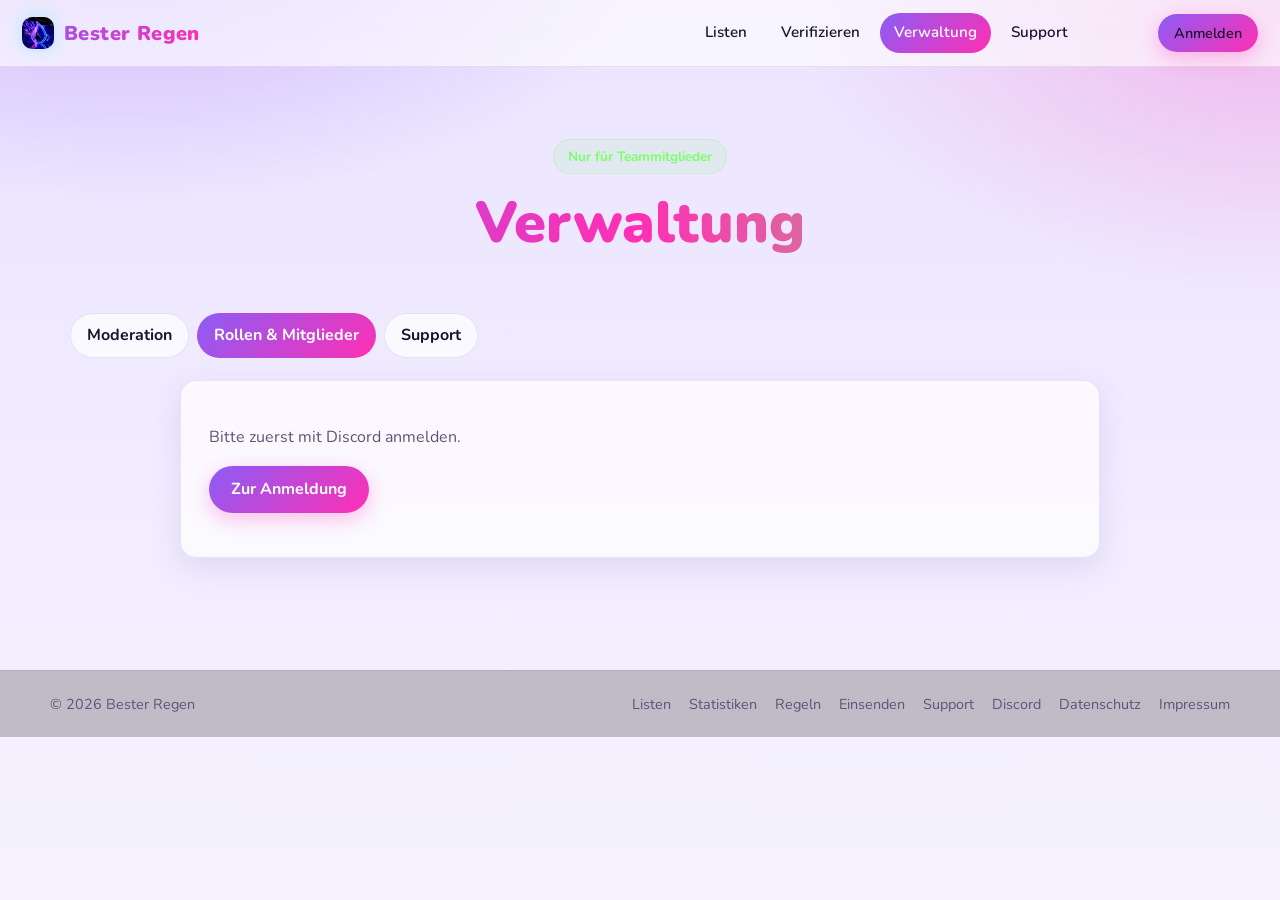
==== admin.html @ 312e37d3 "Profil-Platz reservieren, damit die Kopfzeile beim Laden nicht springt" ====
<!doctype html>
<html lang="de">
<head>
  <meta charset="utf-8">
  <meta name="viewport" content="width=device-width, initial-scale=1">
  <title>Verwaltung – Bester Regen</title>
  <link rel="icon" type="image/webp" href="assets/logo.webp">
  <link rel="preconnect" href="https://fonts.googleapis.com">
  <link rel="preconnect" href="https://fonts.gstatic.com" crossorigin>
  <link href="https://fonts.googleapis.com/css2?family=Nunito:wght@400;600;700;900&display=swap" rel="stylesheet">
  <link rel="stylesheet" href="css/style.css">
</head>
<body>
  <header class="topbar">
    <a class="brand" href="index.html"><img src="assets/logo.webp" alt="" width="32" height="32">Bester Regen</a>
    <nav>
      <a href="index.html">Listen</a>
      <a href="verify.html">Verifizieren</a>
      <a href="admin.html" class="cta">Verwaltung</a>
      <a href="support.html">Support</a>
      <div id="user-slot" class="user-slot"><span class="user-skel" aria-hidden="true"></span></div>
    </nav>
  </header>

  <section class="hero">
    <span class="eyebrow">Nur für Teammitglieder</span>
    <h1>Verwaltung</h1>
  </section>


  <nav class="subnav"><a href="mod.html" class="">Moderation</a><a href="admin.html" class="on">Rollen & Mitglieder</a><a href="support.html" class="">Support</a></nav>
  <main class="container">
    <div id="app"><p class="status">Lädt …</p></div>
  </main>

  <footer class="site-footer">
    <div class="foot-inner">
      <span>© 2026 Bester Regen</span>
      <nav>
        <a href="index.html">Listen</a>
        <a href="stats.html">Statistiken</a>
        <a href="regeln.html">Regeln</a>
        <a href="einreichen.html">Einsenden</a>
        <a href="support.html">Support</a>
        <a href="https://discord.besterregen.de" target="_blank" rel="noopener">Discord</a>
        <a href="datenschutz.html">Datenschutz</a>
        <a href="impressum.html">Impressum</a>
      </nav>
    </div>
  </footer>
  <script src="js/admin.js"></script>
  <script src="js/user.js"></script>
</body>
</html>
---- css/style.css ----
:root {
  --bg: #0b0816;
  --bg-2: #120c24;
  --panel: rgba(255, 255, 255, 0.04);
  --panel-border: rgba(255, 255, 255, 0.08);
  --text: #f2eefc;
  --muted: #a79cc4;
  --purple: #8b5cf6;
  --pink: #ff2fb3;
  --green: #7CFF6B;
  --cyan: #38e8ff;
  --grad: linear-gradient(135deg, var(--purple), var(--pink));
  --radius: 16px;
  --shadow: 0 10px 30px rgba(0, 0, 0, 0.35);
}
@media (prefers-color-scheme: light) {
  :root {
    --bg: #f6f3ff;
    --bg-2: #ebe4ff;
    --panel: rgba(255, 255, 255, 0.7);
    --panel-border: rgba(90, 60, 160, 0.12);
    --text: #1a1330;
    --muted: #5d5478;
    --shadow: 0 10px 30px rgba(90, 60, 160, 0.12);
  }
}

* { box-sizing: border-box; }
html { scroll-behavior: smooth; }
body {
  margin: 0;
  min-height: 100vh;
  color: var(--text);
  font-family: "Nunito", system-ui, -apple-system, "Segoe UI", Roboto, sans-serif;
  line-height: 1.55;
  background:
    radial-gradient(900px 500px at 10% -10%, rgba(139, 92, 246, 0.35), transparent 60%),
    radial-gradient(800px 500px at 100% 0%, rgba(255, 47, 179, 0.25), transparent 60%),
    linear-gradient(180deg, var(--bg-2), var(--bg));
  background-attachment: fixed;
  -webkit-font-smoothing: antialiased;
}
a { color: var(--cyan); text-decoration: none; transition: color .2s ease; }
a:hover { color: var(--green); }

/* Kopfzeile */
.topbar {
  position: sticky;
  top: 0;
  z-index: 10;
  display: flex;
  justify-content: space-between;
  align-items: center;
  gap: 16px;
  padding: 14px 24px;
  backdrop-filter: blur(12px);
  -webkit-backdrop-filter: blur(12px);
  background: rgba(11, 8, 22, 0.55);
  border-bottom: 1px solid var(--panel-border);
}
@media (prefers-color-scheme: light) {
  .topbar { background: rgba(255, 255, 255, 0.6); }
}
.brand {
  font-weight: 900;
  font-size: 1.25rem;
  letter-spacing: .02em;
  background: var(--grad);
  -webkit-background-clip: text;
  background-clip: text;
  color: transparent;
}
.brand:hover { color: transparent; }
.topbar nav { display: flex; gap: 6px; flex-wrap: wrap; }
.topbar nav a {
  color: var(--text);
  padding: 8px 14px;
  border-radius: 999px;
  font-weight: 600;
  font-size: .95rem;
  transition: background .2s ease, color .2s ease;
}
.topbar nav a:hover { background: var(--panel); color: var(--green); }
.topbar nav a.cta {
  background: var(--grad);
  color: #fff;
}
.topbar nav a.cta:hover { filter: brightness(1.1); color: #fff; }

/* Hero */
.hero {
  text-align: center;
  padding: 72px 20px 48px;
  animation: fadeUp .8s ease both;
}
.hero .eyebrow {
  display: inline-block;
  padding: 6px 14px;
  border-radius: 999px;
  font-size: .85rem;
  font-weight: 700;
  color: var(--green);
  background: rgba(124, 255, 107, 0.1);
  border: 1px solid rgba(124, 255, 107, 0.3);
}
.hero h1 {
  margin: 18px 0 10px;
  font-size: clamp(2.2rem, 6vw, 3.6rem);
  font-weight: 900;
  line-height: 1.1;
  background: linear-gradient(90deg, var(--purple), var(--pink), var(--green));
  -webkit-background-clip: text;
  background-clip: text;
  color: transparent;
}
.hero p { color: var(--muted); max-width: 560px; margin: 0 auto; }

/* Container & Abschnitte */
.container { max-width: 960px; margin: 0 auto; padding: 0 20px 64px; }
h2 { font-size: 1.4rem; margin: 0 0 16px; }

/* Listen-Tabs */
.list-tabs { display: flex; gap: 8px; flex-wrap: wrap; margin-bottom: 20px; }
.list-tabs button {
  font: inherit;
  font-weight: 700;
  color: var(--text);
  background: var(--panel);
  border: 1px solid var(--panel-border);
  border-radius: 999px;
  padding: 9px 18px;
  cursor: pointer;
  transition: transform .15s ease, background .2s ease, border-color .2s ease;
}
.list-tabs button:hover { transform: translateY(-1px); border-color: var(--purple); }
.list-tabs button.active {
  background: var(--grad);
  border-color: transparent;
  color: #fff;
  box-shadow: 0 6px 20px rgba(255, 47, 179, 0.3);
}

/* Level-Karten */
.level-list { display: grid; gap: 12px; }
.level {
  display: grid;
  grid-template-columns: 64px 1fr;
  align-items: center;
  gap: 16px;
  padding: 16px 18px;
  border-radius: var(--radius);
  background: var(--panel);
  border: 1px solid var(--panel-border);
  box-shadow: var(--shadow);
  backdrop-filter: blur(8px);
  -webkit-backdrop-filter: blur(8px);
  animation: fadeUp .5s ease both;
  transition: transform .2s ease, border-color .2s ease;
}
.level:hover { transform: translateY(-2px); border-color: rgba(56, 232, 255, 0.4); }
.rank {
  display: grid;
  place-items: center;
  height: 52px;
  border-radius: 14px;
  font-weight: 900;
  font-size: 1.2rem;
  color: #0b0816;
  background: linear-gradient(135deg, var(--green), var(--cyan));
}
.level:nth-child(1) .rank { background: linear-gradient(135deg, #ffe066, #ff9f1c); }
.level:nth-child(2) .rank { background: linear-gradient(135deg, #e0e6ff, #9aa8d6); }
.level:nth-child(3) .rank { background: linear-gradient(135deg, #ffb38a, #ff5e8a); }
.level h3 { margin: 0 0 2px; font-size: 1.1rem; }
.level p { margin: 0; color: var(--muted); font-size: .92rem; }
.status { color: var(--muted); padding: 24px 0; text-align: center; }

/* Einreichen-Seite */
.card {
  padding: 28px;
  border-radius: var(--radius);
  background: var(--panel);
  border: 1px solid var(--panel-border);
  box-shadow: var(--shadow);
}
.card p { color: var(--muted); }

@keyframes fadeUp {
  from { opacity: 0; transform: translateY(10px); }
  to { opacity: 1; transform: none; }
}
@media (prefers-reduced-motion: reduce) {
  *, *::before, *::after { animation: none !important; transition: none !important; scroll-behavior: auto !important; }
}
@media (max-width: 600px) {
  .topbar { padding: 12px 16px; }
  .hero { padding: 48px 16px 32px; }
  .container { padding: 0 16px 48px; }
  .level { grid-template-columns: 52px 1fr; padding: 14px; }
  .rank { height: 44px; }
}

/* Logo in der Kopfzeile */
.brand { display: inline-flex; align-items: center; gap: 10px; }
.brand img {
  width: 32px;
  height: 32px;
  border-radius: 10px;
  box-shadow: 0 0 16px rgba(56, 232, 255, 0.35);
}

/* Verifizierung */
.btn {
  display: inline-block;
  font: inherit;
  font-weight: 700;
  color: #fff;
  background: var(--grad);
  border: 0;
  border-radius: 999px;
  padding: 11px 22px;
  cursor: pointer;
  text-decoration: none;
  box-shadow: 0 6px 20px rgba(255, 47, 179, 0.3);
  transition: transform .15s ease, filter .2s ease;
}
.btn:hover { transform: translateY(-1px); filter: brightness(1.08); color: #fff; }
.code {
  font-family: ui-monospace, Menlo, Consolas, monospace;
  font-size: 1.8rem;
  font-weight: 700;
  letter-spacing: .08em;
  color: var(--green);
  background: rgba(124, 255, 107, 0.08);
  border: 1px dashed rgba(124, 255, 107, 0.4);
  border-radius: 12px;
  padding: 12px 18px;
  display: inline-block;
}
.hint { color: var(--muted); font-size: .9rem; }
.card h2 { margin-top: 0; }

/* Discord-Button */
.topbar nav a.discord {
  color: #fff;
  background: #5865F2;
}
.topbar nav a.discord:hover { background: #4752c4; color: #fff; }
.hero-actions { margin-top: 22px; }
.hero-actions .btn { background: #5865F2; box-shadow: 0 6px 20px rgba(88, 101, 242, 0.35); }

/* ---------- Verwaltung ---------- */
.admin-grid { display: grid; gap: 20px; grid-template-columns: 1fr; }
@media (min-width: 900px) { .admin-grid { grid-template-columns: 1fr 1fr; } }
.admin-grid h2 { margin-top: 0; }
.admin-grid h3 { margin: 22px 0 10px; font-size: 1rem; }
.role-list { display: grid; gap: 8px; margin-bottom: 8px; }
.role-row, .member {
  display: flex; align-items: center; gap: 12px;
  padding: 10px 12px; border-radius: 12px;
  border: 1px solid var(--panel-border); background: rgba(255,255,255,0.02);
}
.role-info { flex: 1; min-width: 0; display: flex; flex-direction: column; }
.role-info small { color: var(--muted); }
.dot { width: 12px; height: 12px; border-radius: 50%; flex: none; box-shadow: 0 0 10px currentColor; }
.role-form label { display: flex; flex-direction: column; gap: 6px; margin-bottom: 14px; font-weight: 600; }
.role-form input[type="text"], .role-form input:not([type]), .search {
  font: inherit; color: var(--text); background: var(--panel);
  border: 1px solid var(--panel-border); border-radius: 10px; padding: 10px 12px;
}
.role-form input[type="color"] { width: 64px; height: 40px; border: 0; background: none; padding: 0; cursor: pointer; }
.role-form fieldset { border: 1px solid var(--panel-border); border-radius: 12px; margin: 0 0 16px; padding: 12px; }
.role-form legend { font-weight: 700; padding: 0 6px; }
.check { display: flex !important; flex-direction: row !important; gap: 10px; align-items: flex-start; font-weight: 400 !important; margin-bottom: 10px; }
.check small { color: var(--muted); }
.form-actions { display: flex; gap: 10px; flex-wrap: wrap; }
.btn.ghost { background: transparent; border: 1px solid var(--panel-border); box-shadow: none; color: var(--text); }
.search { width: 100%; margin-bottom: 14px; }
.results { display: grid; gap: 10px; }
.member img { border-radius: 50%; flex: none; }
.member-body { flex: 1; min-width: 0; }
.chips { display: flex; flex-wrap: wrap; gap: 6px; margin-top: 8px; }
.chip-btn {
  font: inherit; font-size: .85rem; font-weight: 600; cursor: pointer;
  color: var(--text); background: transparent;
  border: 1px solid var(--panel-border); border-radius: 999px; padding: 5px 11px;
  transition: background .2s ease, border-color .2s ease;
}
.chip-btn:hover { border-color: var(--purple); }
.chip-btn.on { background: color-mix(in srgb, var(--c, var(--purple)) 25%, transparent); border-color: var(--c, var(--purple)); }
.chip-btn.danger { color: #ff7a9c; }
.chip-btn.danger:hover { border-color: #ff7a9c; }

/* ---------- Listen, Einreichen, Moderation ---------- */
a.level-link { color: inherit; text-decoration: none; display: grid; grid-template-columns: 64px 1fr; align-items: center; gap: 16px; }
a.level-link:hover { color: inherit; }
.level-detail { display: grid; gap: 22px; }
@media (min-width: 720px) { .level-detail { grid-template-columns: 320px 1fr; align-items: start; } }
.level-img { width: 100%; border-radius: 14px; border: 1px solid var(--panel-border); object-fit: cover; aspect-ratio: 16 / 9; }
.level-meta h1 { margin: 6px 0 8px; font-size: 1.8rem; }
.level-meta p { margin: 4px 0; color: var(--muted); }
.records { display: grid; gap: 8px; margin-top: 12px; }
.record-row { display: flex; justify-content: space-between; align-items: center; padding: 10px 14px; border-radius: 12px; background: rgba(255,255,255,0.03); border: 1px solid var(--panel-border); }
.tabs-row { display: flex; gap: 8px; flex-wrap: wrap; margin-bottom: 18px; }
.tabs-row .chip-btn { font-size: .95rem; padding: 8px 16px; }
.tabs-row .chip-btn.on { background: var(--grad); border-color: transparent; color: #fff; }
.queue { display: grid; gap: 14px; margin: 12px 0 26px; }
.queue-item { display: flex; gap: 16px; align-items: flex-start; }
.queue-item .thumb { width: 160px; height: 90px; object-fit: cover; border-radius: 10px; flex: none; }
.queue-body { display: flex; flex-direction: column; gap: 4px; flex: 1; min-width: 0; }
.queue-body small { color: var(--muted); }
.queue-body .form-actions { margin-top: 8px; align-items: center; }
.inline { display: inline-flex; gap: 8px; align-items: center; font-weight: 600; }
.inline input { width: 90px; font: inherit; color: var(--text); background: var(--panel); border: 1px solid var(--panel-border); border-radius: 10px; padding: 8px 10px; }
.danger-btn { color: #ff7a9c !important; }
.rank-mini { font-weight: 900; color: var(--accent, #f5b400); min-width: 36px; }
.hook-row { display: flex; gap: 8px; align-items: center; }
.hook-row input { flex: 1; }
.role-form select { font: inherit; color: var(--text); background: var(--panel); border: 1px solid var(--panel-border); border-radius: 10px; padding: 10px 12px; }
.role-form input[type="file"] { color: var(--muted); }
.role-form input[type="number"] { font: inherit; color: var(--text); background: var(--panel); border: 1px solid var(--panel-border); border-radius: 10px; padding: 10px 12px; }
@media (max-width: 600px) { .queue-item { flex-direction: column; } .queue-item .thumb { width: 100%; height: auto; aspect-ratio: 16/9; } }

/* ---------- Profil-Menü ---------- */
.user-menu { position: relative; }
.user-btn {
  display: inline-flex; align-items: center; gap: 10px;
  font: inherit; font-weight: 700; color: var(--text); cursor: pointer;
  background: var(--panel); border: 1px solid var(--panel-border);
  border-radius: 999px; padding: 4px 14px 4px 4px;
  transition: border-color .2s ease, transform .15s ease;
}
.user-btn:hover { border-color: var(--purple); transform: translateY(-1px); }
.user-btn img { border-radius: 50%; display: block; }
.user-btn span { max-width: 140px; overflow: hidden; text-overflow: ellipsis; white-space: nowrap; }
.user-dropdown {
  position: absolute; right: 0; top: calc(100% + 10px); z-index: 20;
  min-width: 230px; display: flex; flex-direction: column; padding: 8px;
  background: var(--bg-2); border: 1px solid var(--panel-border);
  border-radius: 14px; box-shadow: var(--shadow);
  animation: fadeUp .18s ease both;
}
.user-dropdown[hidden] { display: none; }
.user-dropdown a, .user-dropdown .ud-logout {
  font: inherit; color: var(--text); text-align: left; background: none; border: 0;
  padding: 9px 12px; border-radius: 10px; cursor: pointer; text-decoration: none;
}
.user-dropdown a:hover, .user-dropdown .ud-logout:hover { background: var(--panel); color: var(--green); }
.user-dropdown .ud-logout { color: #ff7a9c; }
.ud-head { display: flex; flex-direction: column; padding: 8px 12px 10px; border-bottom: 1px solid var(--panel-border); margin-bottom: 6px; }
.ud-head small { color: var(--muted); }
.btn.small { padding: 8px 16px; font-size: .9rem; }
.settings-card { margin-bottom: 18px; }
.settings-card h2, .settings-card h3 { margin-top: 0; }
.profile { display: flex; align-items: center; gap: 18px; }
.profile img { border-radius: 50%; border: 2px solid var(--purple); }
.profile h2 { margin: 0 0 4px; }
.perm-list { margin: 6px 0 0; padding-left: 18px; color: var(--muted); }
.perm-list li { margin-bottom: 6px; }
@media (max-width: 600px) { .user-btn span { display: none; } .user-btn { padding: 3px; } }

/* ---------- Layout mit Seitenleiste ---------- */
.page-grid { max-width: 1180px; margin: 0 auto; padding: 0 20px 64px; display: grid; gap: 24px; grid-template-columns: 1fr; }
@media (min-width: 960px) { .page-grid { grid-template-columns: minmax(0, 1fr) 300px; align-items: start; } }
.page-grid .main-col { padding: 0; max-width: none; }
.sidebar { display: grid; gap: 16px; }
.side-card h3 { margin: 0 0 8px; font-size: 1.05rem; }
.side-card .hint { margin: 0 0 14px; }
.btn.full { display: block; text-align: center; width: 100%; box-sizing: border-box; }
.btn.discord { background: #5865F2; box-shadow: 0 6px 20px rgba(88,101,242,.35); }
.search { width: 100%; font: inherit; color: var(--text); background: var(--panel); border: 1px solid var(--panel-border); border-radius: 12px; padding: 11px 14px; margin: 4px 0 16px; }
.list-tabs button { display: flex; flex-direction: column; align-items: center; line-height: 1.2; }
.list-tabs button small { font-size: .72rem; font-weight: 600; opacity: .75; margin-top: 2px; }

/* Level-Karten mit Bild und Punkten */
.level { grid-template-columns: 96px 1fr; }
.level .thumb { width: 96px; height: 54px; object-fit: cover; border-radius: 10px; border: 1px solid var(--panel-border); }
.level .rank { height: 54px; }
.level-text h3 { margin-bottom: 4px; }
.level-text h3 .pos { color: var(--accent, #f5b400); margin-right: 4px; }
.level-text .points { color: var(--green); font-weight: 700; }
@media (max-width: 600px) { .level { grid-template-columns: 72px 1fr; } .level .thumb { width: 72px; height: 42px; } }

/* Level-Detail */
.level-hero { display: grid; gap: 22px; margin-bottom: 18px; }
@media (min-width: 720px) { .level-hero { grid-template-columns: 320px 1fr; align-items: center; } }
.points-big { font-size: 1.6rem; font-weight: 900; color: var(--green); margin: 10px 0; }
.points-big span { font-size: 1rem; color: var(--muted); font-weight: 600; }
.info-grid { display: grid; gap: 18px; margin-bottom: 18px; }
@media (min-width: 720px) { .info-grid { grid-template-columns: 1fr 1fr; } }
.info-grid h2, .card h2 { margin-top: 0; font-size: 1.2rem; }
.info-table { width: 100%; border-collapse: collapse; }
.info-table th, .info-table td { text-align: left; padding: 9px 4px; border-bottom: 1px solid var(--panel-border); }
.info-table th { color: var(--muted); font-weight: 600; width: 45%; }
.info-table td { font-weight: 700; text-align: right; }
.video-box { position: relative; aspect-ratio: 16 / 9; border-radius: 14px; overflow: hidden; background: #000; border: 1px solid var(--panel-border); display: grid; place-items: center; }
.video-box .hint { position: absolute; bottom: 10px; left: 0; right: 0; text-align: center; margin: 0; font-size: .8rem; }
.video-play { width: 72px; height: 72px; border-radius: 50%; border: 0; cursor: pointer; font-size: 1.6rem; color: #fff; background: var(--grad); box-shadow: 0 10px 30px rgba(255,47,179,.4); transition: transform .15s ease; }
.video-play:hover { transform: scale(1.06); }
.video-box iframe { position: absolute; inset: 0; width: 100%; height: 100%; border: 0; }

/* Regeln */
.rules ol { padding-left: 22px; margin: 0; display: grid; gap: 12px; }
.rules li { color: var(--text); }
.rules li strong { color: var(--accent, #f5b400); }
.rules-hint { margin: 0 0 14px; }

/* Statistik */
.table-wrap { overflow-x: auto; }
.stats-table { width: 100%; border-collapse: collapse; min-width: 460px; }
.stats-table th, .stats-table td { padding: 11px 8px; text-align: left; border-bottom: 1px solid var(--panel-border); }
.stats-table th { color: var(--muted); font-size: .85rem; font-weight: 700; text-transform: uppercase; letter-spacing: .04em; }
.stats-table .num { text-align: right; font-variant-numeric: tabular-nums; }
.stats-table .rank-cell { font-weight: 900; color: var(--accent, #f5b400); width: 48px; }
.stats-table tbody tr:hover { background: rgba(255,255,255,.03); }

/* ---------- Überarbeitung Listen-Layout (flexibel, Solar-Flare-Stil) ---------- */
/* Hauptspalte füllt die Breite aus (auto-Ränder hatten sie schrumpfen lassen) */
.page-grid .main-col { margin: 0; width: 100%; justify-self: stretch; max-width: none; }

/* Level-Karte: großes Bild links, Infos rechts; auf dem Handy untereinander */
a.level-link.level {
  grid-template-columns: 1fr;
  gap: 14px;
  padding: 14px;
  align-items: start;
}
@media (min-width: 600px) {
  a.level-link.level { grid-template-columns: 220px minmax(0, 1fr); gap: 22px; padding: 16px; align-items: center; }
}
a.level-link .thumb {
  width: 100%;
  height: auto;
  aspect-ratio: 16 / 9;
  border-radius: 12px;
  object-fit: cover;
  border: 1px solid var(--panel-border);
}
a.level-link .rank { min-height: 56px; height: auto; }
.level-text { min-width: 0; }
.level-text h3 { font-size: 1.3rem; line-height: 1.25; margin: 0 0 6px; overflow-wrap: anywhere; }
.level-text p { font-size: .95rem; margin: 2px 0; overflow-wrap: anywhere; }
.level-text .points { font-size: 1.05rem; margin-top: 10px; }
.level-text h3 .pos { color: var(--accent, #f5b400); margin-right: 6px; }

/* Suche und Tabs passen sich der Breite an */
.list-tabs { flex-wrap: wrap; }
.list-tabs button { min-width: 0; }
.search { max-width: 100%; }

/* ---------- Bereichs-Navigation, Support, Gruppen im Menü ---------- */
.subnav { max-width: 1180px; margin: 0 auto 22px; padding: 0 20px; display: flex; flex-wrap: wrap; gap: 8px; }
.subnav a { font-weight: 700; color: var(--text); padding: 9px 16px; border-radius: 999px; border: 1px solid var(--panel-border); text-decoration: none; background: var(--panel); }
.subnav a:hover { border-color: var(--purple); color: var(--green); }
.subnav a.on { background: var(--grad); border-color: transparent; color: #fff; }
.ud-group { font-size: .75rem; font-weight: 800; text-transform: uppercase; letter-spacing: .08em; color: var(--muted); padding: 10px 12px 4px; }
.support-card { margin-bottom: 18px; }
.support-card h2 { margin-top: 0; }
.support-card details { border-bottom: 1px solid var(--panel-border); padding: 12px 0; }
.support-card details:last-child { border-bottom: 0; }
.support-card summary { cursor: pointer; font-weight: 700; list-style: none; }
.support-card summary::-webkit-details-marker { display: none; }
.support-card summary::after { content: "+"; float: right; color: var(--accent, #f5b400); font-size: 1.2rem; line-height: 1; }
.support-card details[open] summary::after { content: "–"; }
.support-card details p { color: var(--muted); margin: 10px 0 0; }
.support-card details a { color: var(--cyan); }

/* ---------- Discord-Zahlen in der Seitenleiste ---------- */
.dstats { display: flex; gap: 12px; margin-bottom: 12px; }
.dstat { flex: 1; display: flex; flex-direction: column; align-items: center; gap: 2px; padding: 10px 6px; border-radius: 12px; background: rgba(255,255,255,0.03); border: 1px solid var(--panel-border); }
.dstat strong { font-size: 1.35rem; font-variant-numeric: tabular-nums; }
.dstat small { color: var(--muted); font-size: .8rem; }
.dot-online { display: inline-block; width: 9px; height: 9px; border-radius: 50%; background: var(--green); box-shadow: 0 0 10px var(--green); margin-right: 8px; vertical-align: middle; animation: pulse 2s ease-in-out infinite; }
@keyframes pulse { 0%,100% { opacity: 1; } 50% { opacity: .35; } }

/* ---------- Footer ---------- */
.site-footer { margin-top: 48px; border-top: 1px solid var(--panel-border); background: rgba(0,0,0,.22); padding: 22px 18px; }
.foot-inner { max-width: 1180px; margin: 0 auto; display: flex; flex-wrap: wrap; gap: 12px 24px; justify-content: space-between; align-items: center; color: var(--muted); font-size: .9rem; }
.foot-inner nav { display: flex; flex-wrap: wrap; gap: 8px 18px; }
.foot-inner a { color: var(--muted); text-decoration: none; transition: color .2s ease; }
.foot-inner a:hover { color: var(--green); }
.legal h2 { margin: 24px 0 8px; font-size: 1.15rem; }
.legal h2:first-child { margin-top: 0; }
.legal p, .legal li { color: var(--text); }
.legal ul { padding-left: 20px; }
.legal li { margin-bottom: 8px; }

/* ---------- Responsive ---------- */
.topbar { padding: 12px 22px; }
.topbar nav { align-items: center; }
@media (max-width: 760px) {
  .topbar { padding: 10px 14px; gap: 10px; }
  .brand { font-size: 1.05rem; }
  .brand img { width: 28px; height: 28px; }
  .topbar nav { width: 100%; flex-wrap: nowrap; overflow-x: auto; scrollbar-width: none; gap: 2px; padding-bottom: 2px; }
  .topbar nav::-webkit-scrollbar { display: none; }
  .topbar nav a { white-space: nowrap; font-size: .88rem; padding: 7px 11px; }
  .hero { padding: 40px 16px 24px; }
  .hero h1 { font-size: clamp(1.9rem, 9vw, 2.6rem); }
  .page-grid { padding: 0 14px 40px; gap: 18px; }
  .card { padding: 18px; border-radius: 14px; }
  .search { font-size: 16px; }
  .btn { padding: 10px 18px; }
  .subnav { padding: 0 14px; }
  .foot-inner { flex-direction: column; text-align: center; }
  .foot-inner nav { justify-content: center; }
  .info-table th { width: 42%; }
  .level-hero { gap: 16px; }
}
@media (max-width: 380px) {
  .user-btn span { display: none; }
  .level-text h3 { font-size: 1.1rem; }
}

/* ---------- Profil-Platz ohne Springen beim Laden ---------- */
.user-slot { display: flex; align-items: center; justify-content: flex-end; min-width: 170px; min-height: 42px; flex: none; }
.user-skel { display: inline-block; width: 170px; height: 42px; border-radius: 999px; background: var(--panel); border: 1px solid var(--panel-border); animation: skel 1.4s ease-in-out infinite; }
@keyframes skel { 0%,100% { opacity: .55; } 50% { opacity: 1; } }
.user-btn { white-space: nowrap; }
.user-btn span { display: inline-block; }
@media (max-width: 760px) { .user-slot { min-width: 44px; } .user-skel { width: 44px; } }
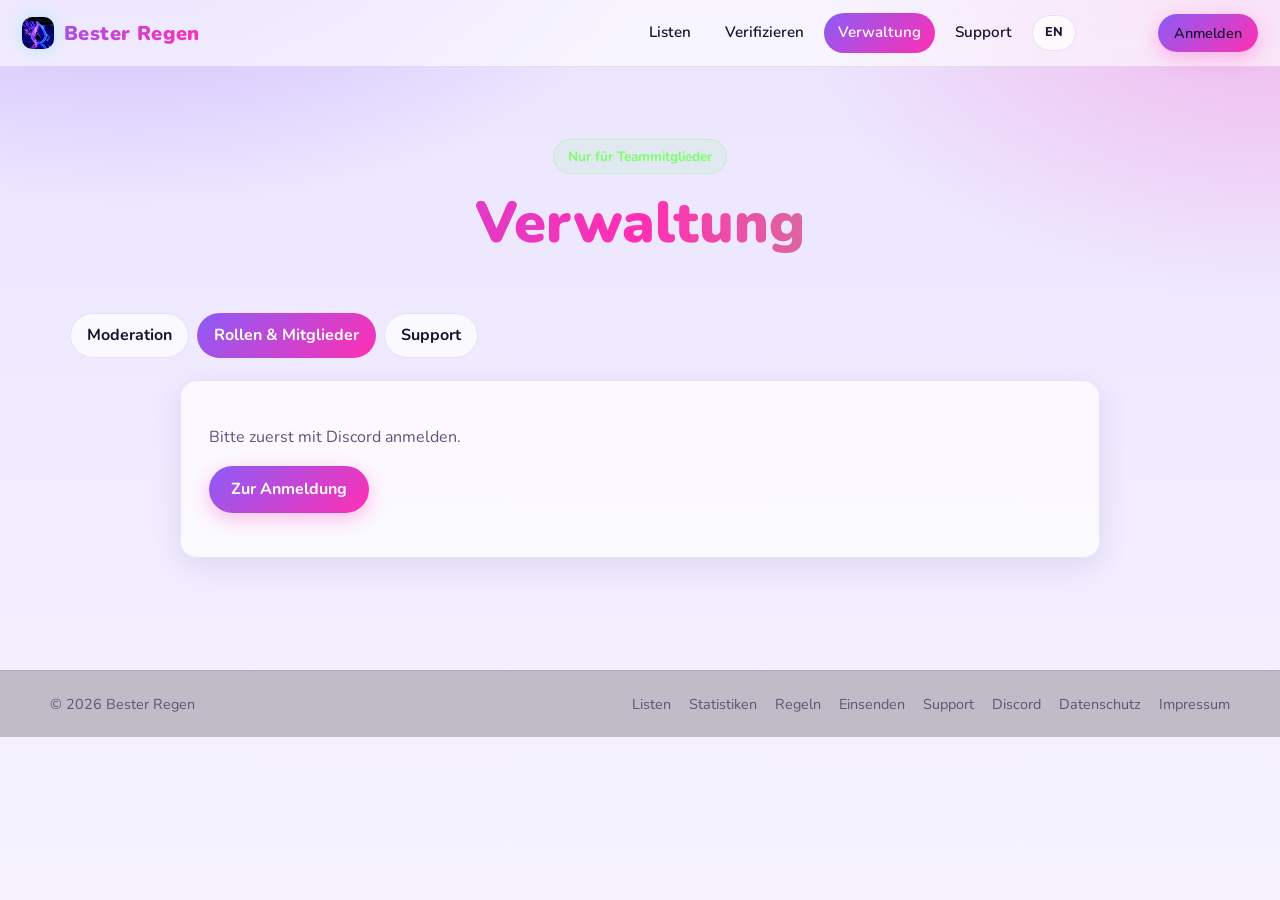
==== commit 30ab2897: "Englische Übersetzung: Sprachumschalter, Navigation, Startseite, Regeln" ====
--- a/admin.html
+++ b/admin.html
@@ -9,15 +9,17 @@
   <link rel="preconnect" href="https://fonts.gstatic.com" crossorigin>
   <link href="https://fonts.googleapis.com/css2?family=Nunito:wght@400;600;700;900&display=swap" rel="stylesheet">
   <link rel="stylesheet" href="css/style.css">
+  <script>try{if(localStorage.getItem('br_lang')==='en')document.documentElement.dataset.lang='en'}catch(e){}</script>
 </head>
 <body>
   <header class="topbar">
     <a class="brand" href="index.html"><img src="assets/logo.webp" alt="" width="32" height="32">Bester Regen</a>
     <nav>
-      <a href="index.html">Listen</a>
+      <a href="index.html"><span class="de">Listen</span><span class="en">Lists</span></a>
       <a href="verify.html">Verifizieren</a>
-      <a href="admin.html" class="cta">Verwaltung</a>
+      <a href="admin.html" class="cta"><span class="de">Verwaltung</span><span class="en">Admin</span></a>
       <a href="support.html">Support</a>
+      <button class="lang-btn" id="lang-btn" type="button" aria-label="Sprache wechseln">EN</button>
       <div id="user-slot" class="user-slot"><span class="user-skel" aria-hidden="true"></span></div>
     </nav>
   </header>
@@ -37,18 +39,19 @@
     <div class="foot-inner">
       <span>© 2026 Bester Regen</span>
       <nav>
-        <a href="index.html">Listen</a>
-        <a href="stats.html">Statistiken</a>
-        <a href="regeln.html">Regeln</a>
-        <a href="einreichen.html">Einsenden</a>
+        <a href="index.html"><span class="de">Listen</span><span class="en">Lists</span></a>
+        <a href="stats.html"><span class="de">Statistiken</span><span class="en">Statistics</span></a>
+        <a href="regeln.html"><span class="de">Regeln</span><span class="en">Rules</span></a>
+        <a href="einreichen.html"><span class="de">Einsenden</span><span class="en">Submit</span></a>
         <a href="support.html">Support</a>
         <a href="https://discord.besterregen.de" target="_blank" rel="noopener">Discord</a>
-        <a href="datenschutz.html">Datenschutz</a>
-        <a href="impressum.html">Impressum</a>
+        <a href="datenschutz.html"><span class="de">Datenschutz</span><span class="en">Privacy</span></a>
+        <a href="impressum.html"><span class="de">Impressum</span><span class="en">Legal notice</span></a>
       </nav>
     </div>
   </footer>
   <script src="js/admin.js"></script>
   <script src="js/user.js"></script>
+  <script src="js/lang.js"></script>
 </body>
 </html>
--- a/css/style.css
+++ b/css/style.css
@@ -519,3 +519,77 @@
 .user-btn { white-space: nowrap; }
 .user-btn span { display: inline-block; }
 @media (max-width: 760px) { .user-slot { min-width: 44px; } .user-skel { width: 44px; } }
+
+/* ---------- Glocke & Benachrichtigungen ---------- */
+.bell-wrap { position: relative; margin-right: 10px; }
+.bell { position: relative; display: grid; place-items: center; width: 42px; height: 42px; border-radius: 50%; cursor: pointer; color: var(--text); background: var(--panel); border: 1px solid var(--panel-border); transition: border-color .2s ease, transform .15s ease; }
+.bell:hover { border-color: var(--purple); transform: translateY(-1px); }
+.bell .badge { position: absolute; top: -4px; right: -4px; min-width: 20px; height: 20px; padding: 0 5px; border-radius: 999px; font-size: .72rem; font-weight: 800; color: #fff; background: var(--pink); display: grid; place-items: center; box-shadow: 0 0 12px rgba(255,47,179,.6); }
+.bell .badge[hidden] { display: none; }
+.bell-panel { position: absolute; right: 0; top: calc(100% + 10px); z-index: 30; width: min(360px, calc(100vw - 28px)); background: var(--bg-2); border: 1px solid var(--panel-border); border-radius: 16px; box-shadow: var(--shadow); overflow: hidden; animation: fadeUp .18s ease both; }
+.bell-panel[hidden] { display: none; }
+.bp-head { padding: 14px 16px; border-bottom: 1px solid var(--panel-border); }
+.bp-list { max-height: 360px; overflow-y: auto; }
+.bp-list .hint { padding: 16px; margin: 0; }
+.bp-item { display: flex; gap: 12px; align-items: flex-start; padding: 12px 16px; text-decoration: none; color: var(--text); border-bottom: 1px solid var(--panel-border); transition: background .2s ease; }
+.bp-item:hover { background: var(--panel); color: var(--text); }
+.bp-item.unread { background: rgba(139,92,246,.10); }
+.bp-icon { font-size: 1.2rem; line-height: 1.3; }
+.bp-text { display: flex; flex-direction: column; min-width: 0; }
+.bp-text strong { font-size: .95rem; overflow-wrap: anywhere; }
+.bp-text small { color: var(--muted); margin-top: 2px; overflow-wrap: anywhere; }
+
+/* ---------- Abo-Knopf bei Listen ---------- */
+.sub-area { display: flex; flex-wrap: wrap; align-items: center; gap: 10px 14px; margin: 0 0 14px; }
+.sub-area:empty { display: none; }
+.sub-btn { padding: 8px 16px; font-size: .92rem; }
+.sub-btn.on { background: var(--grad); border-color: transparent; color: #fff; }
+.sub-hint { margin: 0; }
+@media (max-width: 760px) { .bell-wrap { margin-right: 4px; } .bell { width: 38px; height: 38px; } .bell-panel { right: -6px; } }
+
+.player-cell { display: flex; align-items: center; gap: 10px; }
+.player-cell img { border-radius: 50%; flex: none; border: 1px solid var(--panel-border); }
+
+/* ---------- Verwaltung: Mitglieder, Protokoll ---------- */
+.m-head { display: flex; justify-content: space-between; align-items: center; gap: 12px; flex-wrap: wrap; }
+.m-head h2 { margin: 0; }
+.letters { display: flex; flex-wrap: wrap; gap: 6px; margin: 12px 0; }
+.letters .chip-btn { padding: 5px 10px; font-size: .8rem; min-width: 34px; }
+.member-body .m-name { display: flex; flex-wrap: wrap; align-items: baseline; gap: 8px; }
+.gd-tag { color: var(--green); font-weight: 600; }
+.chip-btn .x { margin-left: 4px; font-size: .8em; opacity: .85; }
+.chip-btn.on .x { color: #fff; }
+.audit-list { display: grid; gap: 8px; margin-top: 10px; }
+.audit-row { display: flex; gap: 12px; align-items: flex-start; padding: 10px 12px; border-radius: 12px; border: 1px solid var(--panel-border); background: rgba(255,255,255,.02); }
+.audit-row .sign { font-weight: 900; width: 22px; text-align: center; }
+.audit-row.add .sign { color: var(--green); }
+.audit-row.remove .sign { color: #ff7a9c; }
+.audit-row small { display: block; color: var(--muted); margin-top: 2px; }
+
+/* ---------- Listenteam ---------- */
+.team-title { margin: 12px 0 6px; font-size: .85rem; text-transform: uppercase; letter-spacing: .06em; color: var(--muted); }
+.team-row { display: flex; align-items: center; gap: 10px; padding: 6px 0; font-weight: 700; }
+.team-row img { border-radius: 50%; border: 1px solid var(--panel-border); }
+.role-form-select { font: inherit; color: var(--text); background: var(--panel); border: 1px solid var(--panel-border); border-radius: 10px; padding: 10px 12px; }
+
+/* ---------- Regeln: Abschnitte ---------- */
+.rules h2 { margin: 26px 0 8px; font-size: 1.1rem; color: var(--accent, #f5b400); }
+.rules h2:first-child { margin-top: 0; }
+.rules p, .rules li { color: var(--text); }
+.rules ul { padding-left: 20px; margin: 0; }
+.rules li { margin-bottom: 6px; }
+.rules-intro { margin-bottom: 18px; border-left: 4px solid var(--accent, #f5b400); }
+.rules-intro p { margin: 0; }
+.tip { margin: 22px 0 6px; padding: 14px 16px; border-radius: 12px; background: rgba(124,255,107,.08); border: 1px solid rgba(124,255,107,.35); color: var(--text); }
+
+/* ---------- Sprache DE / EN ---------- */
+.en, .en-block { display: none; }
+html[data-lang="en"] .en { display: inline; }
+html[data-lang="en"] .en-block { display: block; }
+html[data-lang="en"] .de, html[data-lang="en"] .de-block { display: none; }
+.lang-btn {
+  font: inherit; font-weight: 800; font-size: .8rem; cursor: pointer; color: var(--text);
+  background: var(--panel); border: 1px solid var(--panel-border); border-radius: 999px;
+  padding: 7px 12px; margin-right: 6px; transition: border-color .2s ease;
+}
+.lang-btn:hover { border-color: var(--purple); }
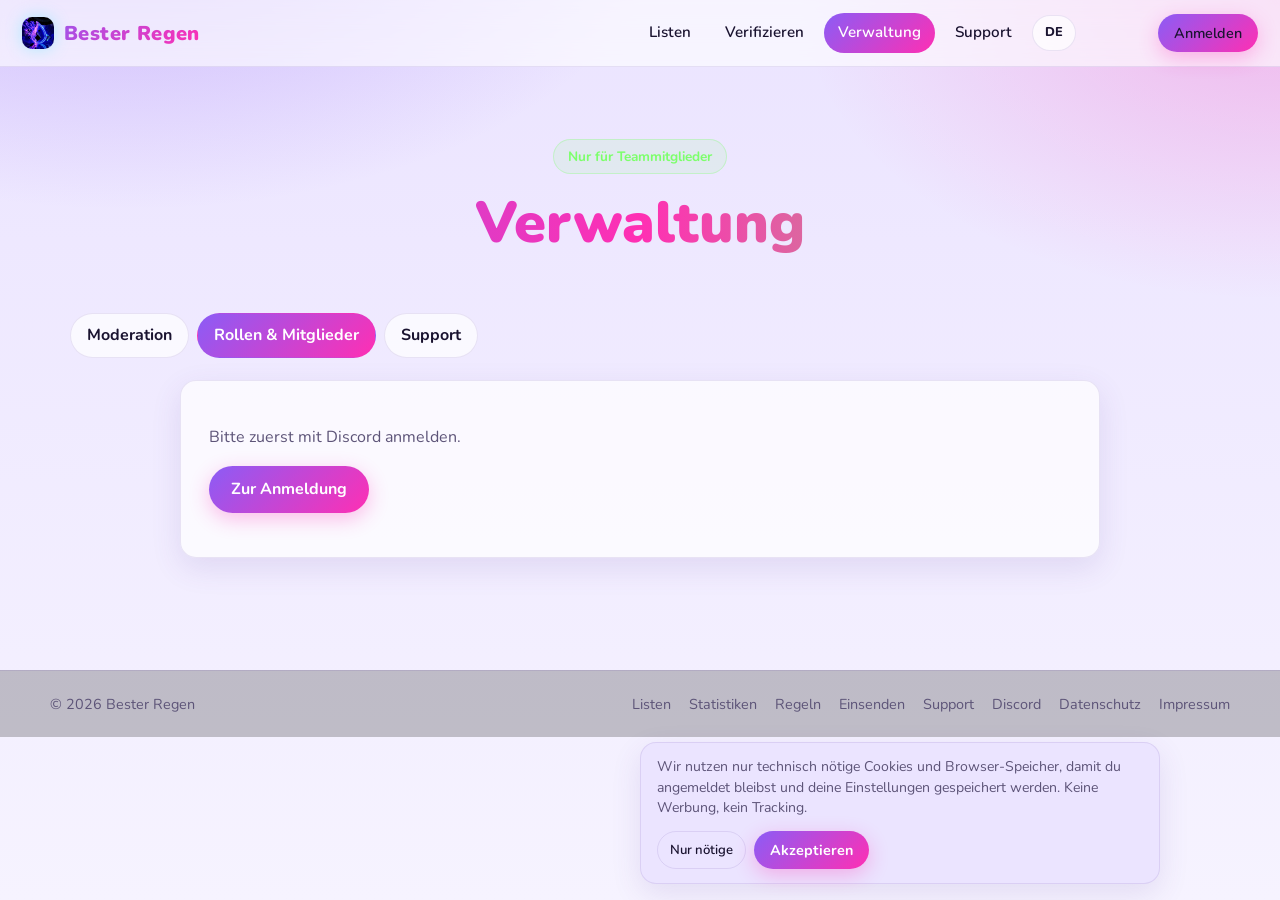
==== commit 64454035: "Cookie-Hinweis unten mittig" ====
--- a/admin.html
+++ b/admin.html
@@ -53,5 +53,6 @@
   <script src="js/admin.js"></script>
   <script src="js/user.js"></script>
   <script src="js/lang.js"></script>
+  <script src="js/consent.js"></script>
 </body>
 </html>
--- a/css/style.css
+++ b/css/style.css
@@ -593,3 +593,93 @@
   padding: 7px 12px; margin-right: 6px; transition: border-color .2s ease;
 }
 .lang-btn:hover { border-color: var(--purple); }
+
+/* ---------- Erweiterte Level-Infos ---------- */
+details.more { margin-top: 14px; border-top: 1px solid var(--panel-border); padding-top: 12px; }
+details.more summary { cursor: pointer; font-weight: 700; color: var(--accent, #f5b400); list-style: none; }
+details.more summary::-webkit-details-marker { display: none; }
+details.more summary::after { content: " ▾"; }
+details.more[open] summary::after { content: " ▴"; }
+details.more .info-table { margin-top: 10px; }
+
+.warn { display: block; color: #ffb36b; margin-top: 4px; }
+
+/* ---------- Startseite: farbiger, lebendiger Hintergrund ---------- */
+.bg-fx { position: fixed; inset: 0; z-index: -1; overflow: hidden; pointer-events: none; animation: hueShift 28s linear infinite; }
+.bg-fx .orb {
+  position: absolute; border-radius: 50%; filter: blur(70px); opacity: .55; will-change: transform;
+}
+.bg-fx .o1 { width: 52vmax; height: 52vmax; left: -12vmax; top: -16vmax; background: radial-gradient(circle, #8b5cf6, transparent 65%); animation: float1 26s ease-in-out infinite; }
+.bg-fx .o2 { width: 46vmax; height: 46vmax; right: -14vmax; top: 8vh; background: radial-gradient(circle, #ff2fb3, transparent 65%); animation: float2 32s ease-in-out infinite; opacity: .45; }
+.bg-fx .o3 { width: 40vmax; height: 40vmax; left: 30vw; bottom: -18vmax; background: radial-gradient(circle, #38e8ff, transparent 65%); animation: float3 36s ease-in-out infinite; opacity: .35; }
+.bg-fx .o4 { width: 26vmax; height: 26vmax; left: 60vw; top: 40vh; background: radial-gradient(circle, #7CFF6B, transparent 65%); animation: float2 22s ease-in-out infinite reverse; opacity: .25; }
+.bg-fx .grid {
+  position: absolute; inset: -40px;
+  background-image: linear-gradient(rgba(139,92,246,.18) 1px, transparent 1px), linear-gradient(90deg, rgba(255,47,179,.14) 1px, transparent 1px);
+  background-size: 56px 56px;
+  -webkit-mask-image: radial-gradient(ellipse at 50% 30%, #000 30%, transparent 75%);
+          mask-image: radial-gradient(ellipse at 50% 30%, #000 30%, transparent 75%);
+  animation: gridMove 40s linear infinite;
+  opacity: .8;
+}
+.bg-fx .sweep {
+  position: absolute; left: -50%; top: 0; width: 60%; height: 100%;
+  background: linear-gradient(100deg, transparent 0%, rgba(255,255,255,.05) 45%, rgba(255,255,255,.09) 50%, transparent 60%);
+  animation: sweep 14s ease-in-out infinite;
+}
+@media (prefers-color-scheme: light) {
+  .bg-fx .orb { opacity: .28; }
+  .bg-fx .grid { opacity: .5; }
+}
+@keyframes hueShift { from { filter: hue-rotate(0deg); } to { filter: hue-rotate(360deg); } }
+@keyframes float1 { 0%,100% { transform: translate(0,0) scale(1); } 50% { transform: translate(8vw,6vh) scale(1.12); } }
+@keyframes float2 { 0%,100% { transform: translate(0,0) scale(1); } 50% { transform: translate(-7vw,8vh) scale(1.08); } }
+@keyframes float3 { 0%,100% { transform: translate(0,0) scale(1); } 50% { transform: translate(-6vw,-9vh) scale(1.15); } }
+@keyframes gridMove { from { transform: translate(0,0); } to { transform: translate(56px,56px); } }
+@keyframes sweep { 0% { transform: translateX(0); opacity: 0; } 15% { opacity: 1; } 60%,100% { transform: translateX(260%); opacity: 0; } }
+
+/* Schimmernder Titel auf der Startseite */
+.home .hero h1 {
+  background-size: 200% 200%;
+  animation: titleShine 8s ease-in-out infinite;
+  filter: drop-shadow(0 0 22px rgba(255,47,179,.35));
+}
+@keyframes titleShine { 0%,100% { background-position: 0% 50%; } 50% { background-position: 100% 50%; } }
+.home .hero .eyebrow { box-shadow: 0 0 18px rgba(124,255,107,.25); }
+
+@media (prefers-reduced-motion: reduce) {
+  .bg-fx, .bg-fx *, .home .hero h1 { animation: none !important; }
+}
+
+.switch-row { display: flex; align-items: center; gap: 10px; font-weight: 700; margin: 10px 0; }
+.switch-row input { width: 20px; height: 20px; accent-color: var(--purple); }
+#sync-now:disabled { opacity: .45; cursor: not-allowed; }
+
+/* ---------- Team-Editor: Abschnitte, Suchfelder pro Person ---------- */
+.team-section { border: 1px solid var(--panel-border); border-radius: 14px; padding: 14px; margin-bottom: 14px; background: rgba(255,255,255,.02); }
+.team-section h3 { margin: 0 0 10px; }
+.team-people { display: grid; gap: 8px; margin-bottom: 10px; }
+.team-person { display: flex; align-items: center; gap: 10px; padding: 8px 10px; border-radius: 10px; background: var(--panel); border: 1px solid var(--panel-border); }
+.team-person img { border-radius: 50%; }
+.team-person span { flex: 1; font-weight: 700; min-width: 0; overflow: hidden; text-overflow: ellipsis; white-space: nowrap; }
+.team-pickers { display: grid; gap: 10px; margin-bottom: 10px; }
+.team-picker { display: grid; gap: 8px; padding: 10px; border-radius: 12px; border: 1px dashed var(--purple); background: rgba(139,92,246,.06); }
+.team-picker .search { margin: 0; }
+.team-results { display: grid; gap: 6px; max-height: 260px; overflow-y: auto; }
+.team-result { display: flex; align-items: center; gap: 10px; width: 100%; text-align: left; font: inherit; font-weight: 700; color: var(--text); background: var(--panel); border: 1px solid var(--panel-border); border-radius: 10px; padding: 8px 10px; cursor: pointer; }
+.team-result:hover { border-color: var(--green); }
+.team-result img { border-radius: 50%; }
+
+/* ---------- Cookie-Hinweis ---------- */
+.consent {
+  position: fixed; left: 50%; bottom: 16px; transform: translateX(-50%); z-index: 100;
+  width: min(520px, calc(100vw - 28px)); display: flex; flex-wrap: wrap; gap: 12px 16px;
+  align-items: center; justify-content: space-between;
+  padding: 14px 16px; border-radius: 16px; font-size: .88rem;
+  background: var(--bg-2); border: 1px solid var(--panel-border); box-shadow: var(--shadow);
+  animation: fadeUp .4s ease both; transition: opacity .3s ease, transform .3s ease;
+}
+.consent p { margin: 0; color: var(--muted); flex: 1 1 260px; line-height: 1.45; }
+.consent.gone { opacity: 0; transform: translateX(-50%) translateY(12px); }
+.consent-actions { display: flex; gap: 8px; flex: none; }
+.consent .chip-btn { padding: 7px 12px; font-size: .82rem; }
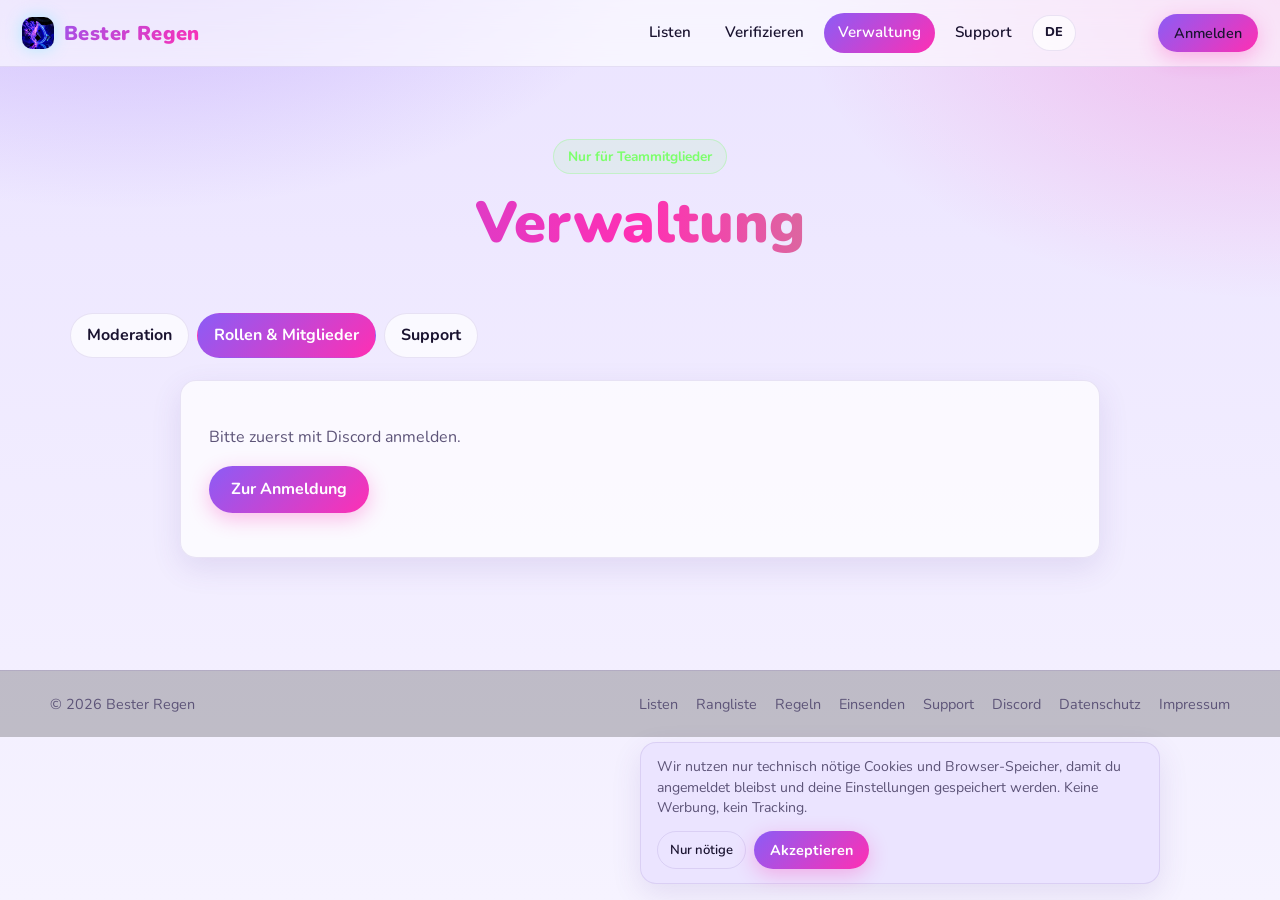
==== commit 17f9433c: "Profilseiten mit Rang, Punkten, erstellten Leveln und Completions; Rangliste oben rechts" ====
--- a/admin.html
+++ b/admin.html
@@ -40,7 +40,7 @@
       <span>© 2026 Bester Regen</span>
       <nav>
         <a href="index.html"><span class="de">Listen</span><span class="en">Lists</span></a>
-        <a href="stats.html"><span class="de">Statistiken</span><span class="en">Statistics</span></a>
+        <a href="stats.html"><span class="de">Rangliste</span><span class="en">Ranking</span></a>
         <a href="regeln.html"><span class="de">Regeln</span><span class="en">Rules</span></a>
         <a href="einreichen.html"><span class="de">Einsenden</span><span class="en">Submit</span></a>
         <a href="support.html">Support</a>
@@ -54,5 +54,6 @@
   <script src="js/user.js"></script>
   <script src="js/lang.js"></script>
   <script src="js/consent.js"></script>
+  <script src="js/i18n.js"></script>
 </body>
 </html>
--- a/css/style.css
+++ b/css/style.css
@@ -683,3 +683,17 @@
 .consent.gone { opacity: 0; transform: translateX(-50%) translateY(12px); }
 .consent-actions { display: flex; gap: 8px; flex: none; }
 .consent .chip-btn { padding: 7px 12px; font-size: .82rem; }
+
+/* ---------- Profil ---------- */
+.profile-hero { display: flex; gap: 22px; align-items: center; flex-wrap: wrap; margin-bottom: 18px; }
+.profile-avatar { border-radius: 50%; border: 3px solid var(--purple); box-shadow: 0 0 24px rgba(139,92,246,.4); }
+.profile-hero h1 { margin: 0 0 6px; }
+.profile-stats { display: flex; gap: 22px; margin-top: 12px; flex-wrap: wrap; }
+.profile-stats div { display: flex; flex-direction: column; }
+.profile-stats strong { font-size: 1.4rem; }
+.profile-stats small { color: var(--muted); }
+.link-row { color: var(--text); text-decoration: none; justify-content: space-between; gap: 12px; }
+.link-row:hover { border-color: var(--green); color: var(--text); }
+.link-row small { color: var(--muted); }
+.type-link { color: var(--cyan); text-decoration: none; }
+.type-link:hover { color: var(--green); }
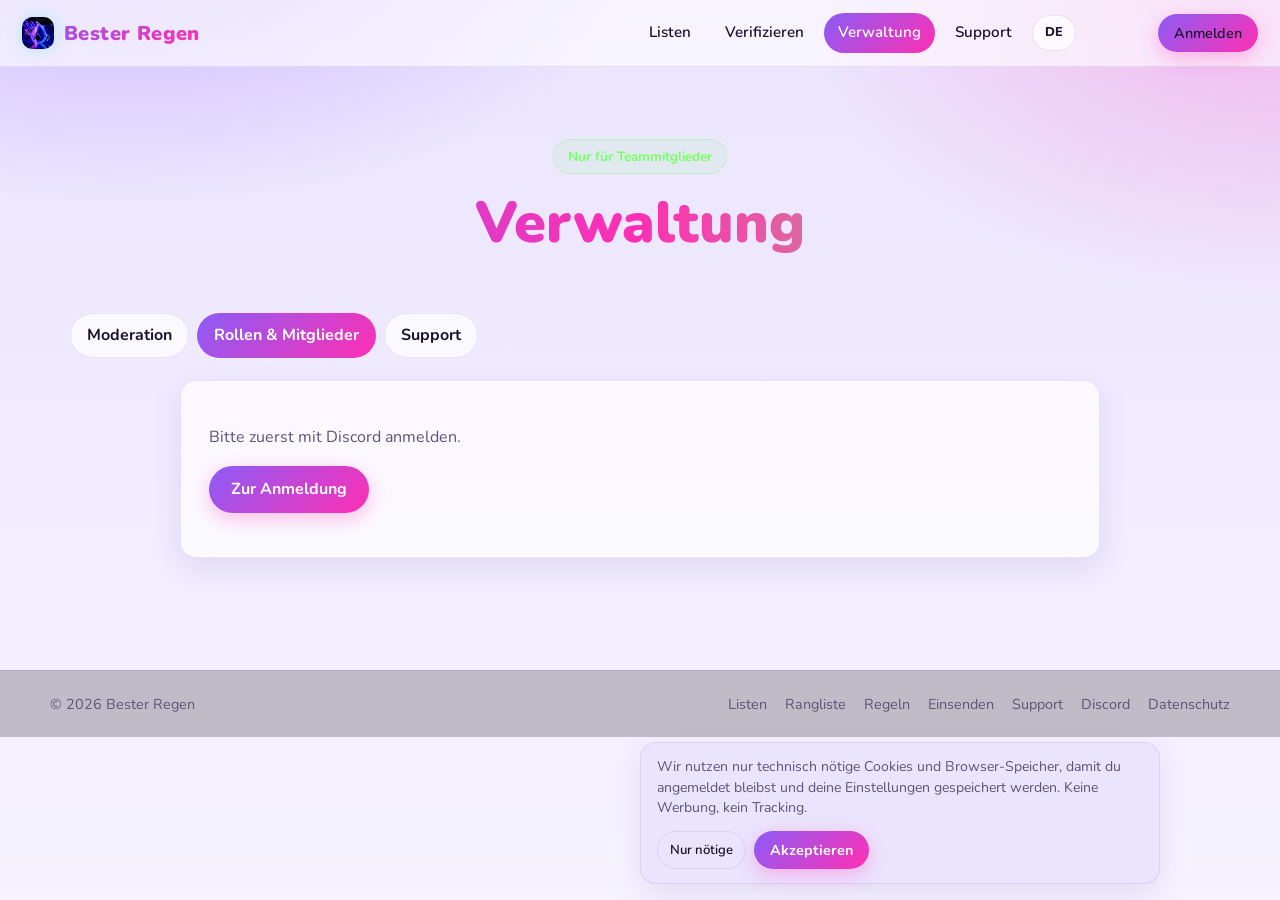
==== commit ff8fd28c: "Fußzeile: Privacy Policy statt Impressum" ====
--- a/admin.html
+++ b/admin.html
@@ -45,8 +45,7 @@
         <a href="einreichen.html"><span class="de">Einsenden</span><span class="en">Submit</span></a>
         <a href="support.html">Support</a>
         <a href="https://discord.besterregen.de" target="_blank" rel="noopener">Discord</a>
-        <a href="datenschutz.html"><span class="de">Datenschutz</span><span class="en">Privacy</span></a>
-        <a href="impressum.html"><span class="de">Impressum</span><span class="en">Legal notice</span></a>
+        <a href="datenschutz.html"><span class="de">Datenschutz</span><span class="en">Privacy Policy</span></a>
       </nav>
     </div>
   </footer>
--- a/css/style.css
+++ b/css/style.css
@@ -697,3 +697,10 @@
 .link-row small { color: var(--muted); }
 .type-link { color: var(--cyan); text-decoration: none; }
 .type-link:hover { color: var(--green); }
+
+/* ---------- Tags ---------- */
+.tags { display: flex; flex-wrap: wrap; gap: 8px; margin: 8px 0 4px; }
+.tag { display: inline-block; font-size: .8rem; font-weight: 800; padding: 4px 11px; border-radius: 999px; color: var(--c, var(--purple)); border: 1px solid var(--c, var(--purple)); background: color-mix(in srgb, var(--c, var(--purple)) 14%, transparent); }
+
+.team-link { color: var(--text); text-decoration: none; border-radius: 10px; padding: 6px 8px; margin: 0 -8px; transition: background .2s ease; }
+.team-link:hover { background: var(--panel); color: var(--green); }
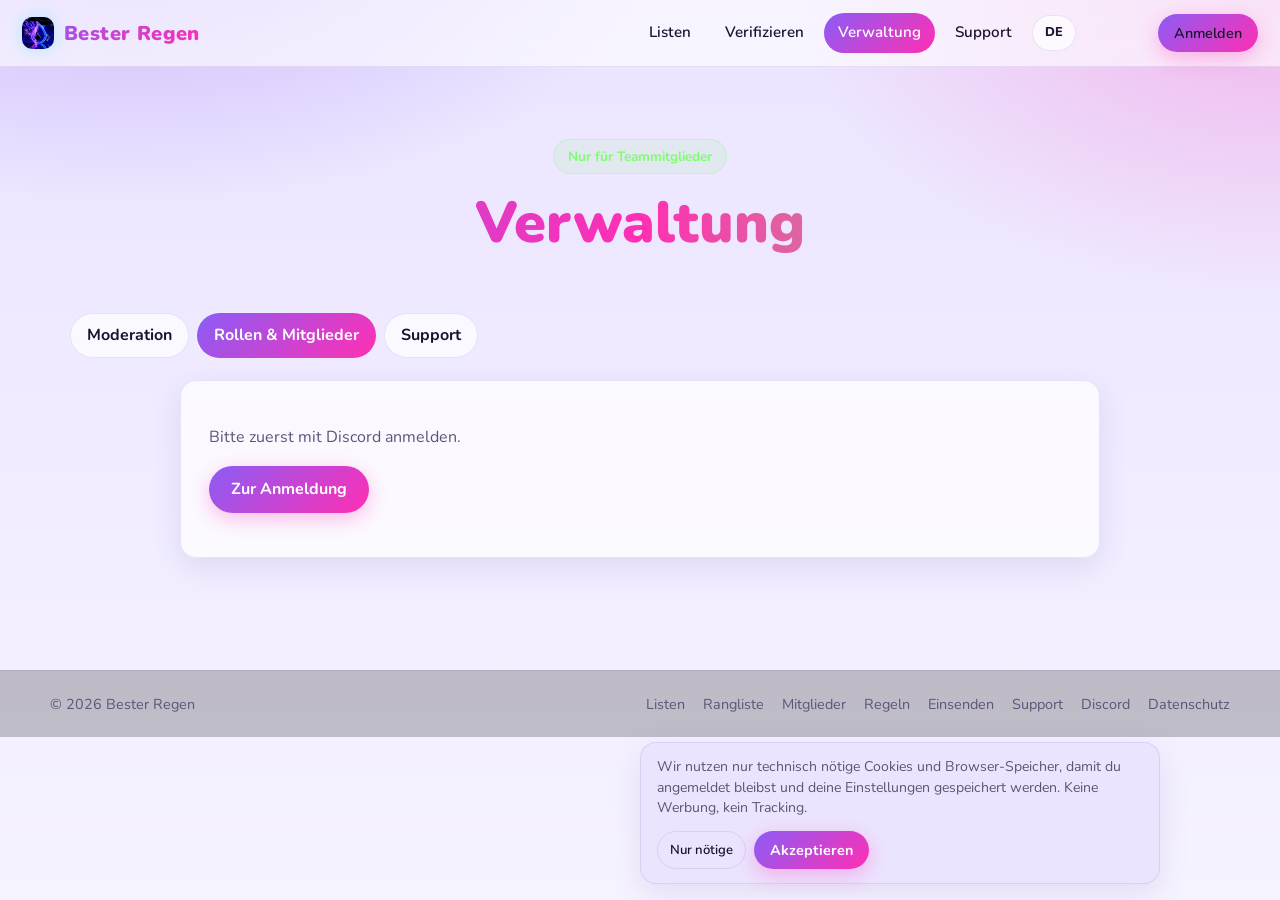
==== commit 5c470960: "Mitgliederliste: nummeriert nach Rang, Suche, Nachladen, nur für Angemeldete" ====
--- a/admin.html
+++ b/admin.html
@@ -41,7 +41,8 @@
       <nav>
         <a href="index.html"><span class="de">Listen</span><span class="en">Lists</span></a>
         <a href="stats.html"><span class="de">Rangliste</span><span class="en">Ranking</span></a>
-        <a href="regeln.html"><span class="de">Regeln</span><span class="en">Rules</span></a>
+        <a href="members.html"><span class="de">Mitglieder</span><span class="en">Members</span></a>
+      <a href="regeln.html"><span class="de">Regeln</span><span class="en">Rules</span></a>
         <a href="einreichen.html"><span class="de">Einsenden</span><span class="en">Submit</span></a>
         <a href="support.html">Support</a>
         <a href="https://discord.besterregen.de" target="_blank" rel="noopener">Discord</a>
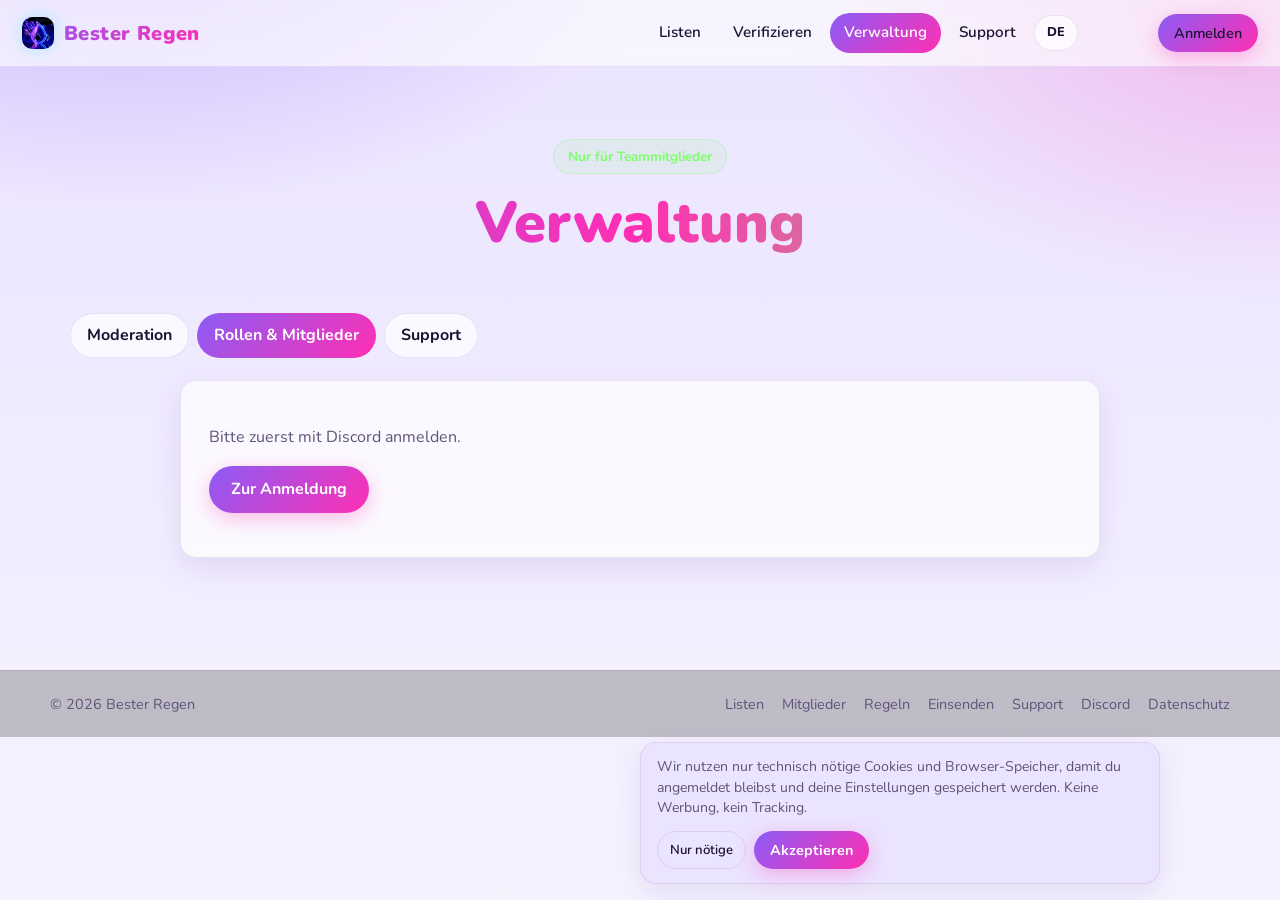
==== commit 473297cd: "Rangliste entfernt: Mitgliederliste übernimmt Rang und Punkte" ====
--- a/admin.html
+++ b/admin.html
@@ -40,7 +40,6 @@
       <span>© 2026 Bester Regen</span>
       <nav>
         <a href="index.html"><span class="de">Listen</span><span class="en">Lists</span></a>
-        <a href="stats.html"><span class="de">Rangliste</span><span class="en">Ranking</span></a>
         <a href="members.html"><span class="de">Mitglieder</span><span class="en">Members</span></a>
       <a href="regeln.html"><span class="de">Regeln</span><span class="en">Rules</span></a>
         <a href="einreichen.html"><span class="de">Einsenden</span><span class="en">Submit</span></a>
--- a/css/style.css
+++ b/css/style.css
@@ -704,3 +704,110 @@
 
 .team-link { color: var(--text); text-decoration: none; border-radius: 10px; padding: 6px 8px; margin: 0 -8px; transition: background .2s ease; }
 .team-link:hover { background: var(--panel); color: var(--green); }
+
+/* ---------- Mitglieder einer Rolle ---------- */
+.role-members { display: grid; gap: 6px; margin: -2px 0 10px 24px; padding: 10px 12px; border-left: 2px solid var(--purple); }
+.rm-item { display: flex; align-items: center; gap: 10px; font-weight: 700; }
+.rm-item img { border-radius: 50%; }
+.rm-src { color: var(--muted); font-weight: 600; }
+
+/* =========================================================
+   Responsive Feinschliff: Handy (bis 600px), Tablet (bis 960px), Desktop
+   ========================================================= */
+html, body { max-width: 100%; overflow-x: hidden; }
+img, iframe, video { max-width: 100%; height: auto; }
+input, select, textarea, button { max-width: 100%; }
+
+/* Kopfzeile: auf kleinen Bildschirmen klappt die Navigation sauber um */
+.topbar { flex-wrap: wrap; }
+.topbar nav { display: flex; align-items: center; flex-wrap: wrap; gap: 4px; }
+@media (max-width: 960px) {
+  .topbar { padding: 10px 16px; }
+  .topbar nav a { padding: 7px 10px; font-size: .9rem; }
+}
+
+/* Tabellen dürfen seitlich scrollen, statt die Seite zu sprengen */
+.table-wrap, .records, .info-table { max-width: 100%; }
+.table-wrap { -webkit-overflow-scrolling: touch; }
+
+/* Karten und Abstände passen sich an */
+.card { min-width: 0; }
+.page-grid, .container { box-sizing: border-box; }
+
+@media (max-width: 960px) {
+  .hero { padding: 48px 18px 28px; }
+  .hero h1 { font-size: clamp(2rem, 7vw, 3rem); }
+  .admin-grid { grid-template-columns: 1fr; }
+  .info-grid { grid-template-columns: 1fr; }
+  .level-hero { grid-template-columns: 1fr; }
+  .page-grid { grid-template-columns: 1fr; }
+  .sidebar { grid-template-columns: repeat(auto-fit, minmax(240px, 1fr)); }
+}
+
+@media (max-width: 760px) {
+  body { font-size: 15px; }
+  .topbar { gap: 8px; }
+  .topbar nav { width: 100%; flex-wrap: nowrap; overflow-x: auto; }
+  .lang-btn, .user-btn { flex: none; }
+  .user-dropdown { right: -4px; left: auto; max-width: calc(100vw - 24px); }
+  .bell-panel { right: -6px; }
+
+  /* Formulare untereinander, Buttons volle Breite */
+  .role-form { display: grid; gap: 12px; }
+  .form-actions { flex-direction: column; align-items: stretch; }
+  .form-actions .btn, .form-actions .chip-btn { width: 100%; text-align: center; }
+  .role-row { flex-wrap: wrap; }
+  .role-row .chip-btn { flex: 1 1 auto; }
+  .level-hero img, .level-img { width: 100%; }
+
+  /* Listen-Karten */
+  .level-list { gap: 10px; }
+  .level { padding: 12px; }
+
+  /* Rangliste und Mitglieder: weniger Spalten sichtbar */
+  .stats-table { min-width: 0; font-size: .9rem; }
+  .stats-table th, .stats-table td { padding: 9px 6px; }
+  .stats-table th:nth-child(5), .stats-table td:nth-child(5) { display: none; }
+
+  /* Verwaltung: Chips umbrechen */
+  .chips { gap: 5px; }
+  .chip-btn { font-size: .8rem; }
+  .member { flex-wrap: wrap; }
+  .member img { width: 34px; height: 34px; }
+
+  /* Profil */
+  .profile-hero { flex-direction: column; text-align: center; }
+  .profile-stats { justify-content: center; gap: 16px; }
+  .link-row { flex-direction: column; align-items: flex-start; gap: 4px; }
+
+  /* Fußzeile */
+  .foot-inner { font-size: .85rem; }
+  .site-footer { padding: 18px 14px; }
+
+  /* Cookie-Hinweis nimmt volle Breite */
+  .consent { bottom: 10px; width: calc(100vw - 20px); }
+
+  /* Bereichs-Navigation */
+  .subnav { padding: 0 12px; }
+  .subnav a { font-size: .85rem; padding: 7px 12px; }
+}
+
+@media (max-width: 420px) {
+  .hero { padding: 36px 14px 22px; }
+  .hero p { font-size: .95rem; }
+  .card { padding: 14px; }
+  .stats-table th:nth-child(4), .stats-table td:nth-child(4) { display: none; }
+  .profile-avatar { width: 80px; height: 80px; }
+  .topbar .brand span { display: none; }
+}
+
+/* Große Bildschirme: Inhalte nicht zu breit auseinanderziehen */
+@media (min-width: 1400px) {
+  .page-grid, .container { max-width: 1240px; }
+}
+
+/* Touch-Geräte: größere Trefferflächen */
+@media (pointer: coarse) {
+  .chip-btn, .btn, .topbar nav a, .bell, .user-btn, .lang-btn { min-height: 40px; }
+  .level, .record-row, .team-result { min-height: 48px; }
+}
